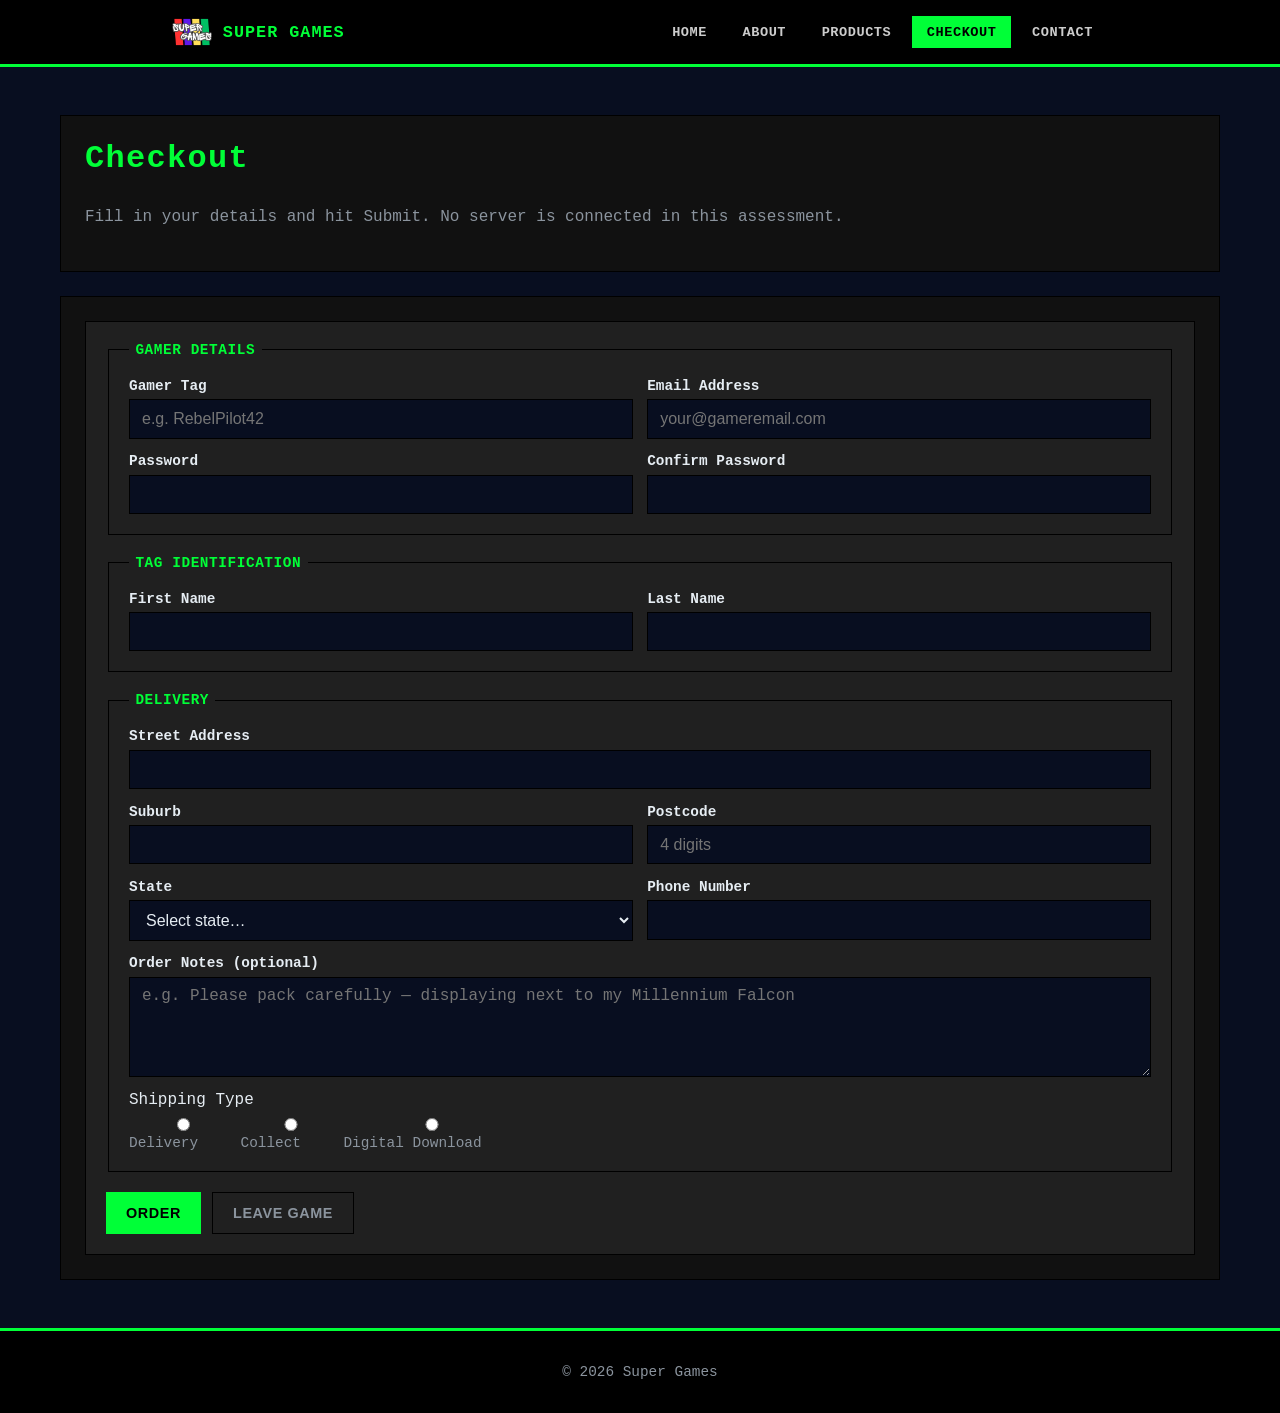
==== checkout.html @ c4bd33df "Add files via upload" ====
<!DOCTYPE html> 
<html lang="en"> 
<head> 
    <meta charset="UTF-8"> 
    <meta name="viewport" content="width=device-width, initial-scale=1.0"> 
    <meta name="description" content="Super Game's Webpage.">
    <title>Super Games | Checkout</title>
    <link rel="stylesheet" href="css\global.css">
    <link rel="stylesheet" href="css\checkout.css">
</head>
<body>
    <header class="site-header">
        <a class="logo" href="index.html">
            <img src="img/Logo.png" alt="super games logo">
            <span>Super Games</span>
        </a>
        <!-- MOBILE MENU TOGGLE: shown on mobile only; desktop/tablet keep the normal
        navigation visible -->
        <input class="menu-toggle" type="checkbox" id="menu-toggle" aria-label="Toggle
        navigation menu">
        <label class="menu-button" for="menu-toggle">
        <img src="img/MenuButton.png" alt="" aria-hidden="true">
        <span>Menu</span>
        </label>
        <nav aria-label="Primary">
        <a href="index.html">Home</a>
        <a href="about.html">About</a>
        <a href="products.html">Products</a>
        <a class="active" href="checkout.html">Checkout</a> 
        <a href="contact.html">Contact</a>
        </nav>
    </header>
    <main>

        <!-- PAGE INTRO -->
        <section>
            <h1>Checkout</h1>
            <p>
                Fill in your details and hit Submit. No server is connected in this assessment.
            </p>
        </section>
    
        <!-- CHECKOUT FORM -->
        <section>
            <form action="#" method="post">
                <!-- action="#" means no server; method="post" sends data in request body -->
    
                <!-- FIELDSET 1: Account details -->
                <fieldset>
                    <legend>Gamer Details</legend>
    
                    <div class="form-grid">
    
                        <div class="field-group">
                            <label for="username">Gamer Tag</label>
                            <input
                                type="text"
                                id="username"
                                name="username"
                                placeholder="e.g. RebelPilot42"
                                required
                            >
                        </div>
    
                        <div class="field-group">
                            <label for="email">Email Address</label>
                            <input
                                type="email"
                                id="email"
                                name="email"
                                placeholder="your@gameremail.com"
                                required
                            >
                        </div>
    
                        <div class="field-group">
                            <label for="password">Password</label>
                            <input
                                type="password"
                                id="password"
                                name="password"
                                required
                            >
                            <!-- type="password" hides characters as typed -->
                        </div>
    
                        <div class="field-group">
                            <label for="confirm_password">Confirm Password</label>
                            <input
                                type="password"
                                id="confirm_password"
                                name="confirm_password"
                                required
                            >
                        </div>
    
                    </div>
                </fieldset>
    
                <!-- FIELDSET 2: Personal details -->
                <fieldset>
                    <legend>Tag Identification</legend>
    
                    <div class="form-grid">
    
                        <div class="field-group">
                            <label for="first_name">First Name</label>
                            <input type="text" id="first_name" name="first_name" required>
                        </div>
    
                        <div class="field-group">
                            <label for="last_name">Last Name</label>
                            <input type="text" id="last_name" name="last_name" required>
                        </div>
                    </div>
                </fieldset>
    
                <!-- FIELDSET 3: Shipping address -->
                <fieldset>
                    <legend>Delivery</legend>
    
                    <div class="form-grid">
    
                        <div class="field-group full">
                            <label for="street">Street Address</label>
                            <input type="text" id="street" name="street" required>
                        </div>
    
                        <div class="field-group">
                            <label for="suburb">Suburb</label>
                            <input type="text" id="suburb" name="suburb" required>
                        </div>
    
                        <div class="field-group">
                            <label for="postcode">Postcode</label>
                            <input
                                type="text"
                                id="postcode"
                                name="postcode"
                                pattern="[0-9]{4}"
                                placeholder="4 digits"
                                required
                            >
                            <!-- Validates exactly 4 digits -->
                        </div>
    
                        <div class="field-group">
                            <label for="state">State</label>
                            <select id="state" name="state" required>
                                <option value="">Select state…</option>
                                <option value="VIC">VIC</option>
                                <option value="NSW">NSW</option>
                                <option value="QLD">QLD</option>
                                <option value="WA">WA</option>
                                <option value="SA">SA</option>
                                <option value="TAS">TAS</option>
                                <option value="ACT">ACT</option>
                                <option value="NT">NT</option>
                            </select>
                        </div>
    
                        <div class="field-group">
                            <label for="phone">Phone Number</label>
                            <input type="tel" id="phone" name="phone" required>
                            <!-- Shows numeric keypad on mobile -->
                        </div>
    
                        <div class="field-group full">
                            <label for="order_notes">Order Notes (optional)</label>
                            <textarea
                                id="order_notes"
                                name="order_notes"
                                placeholder="e.g. Please pack carefully — displaying next to my Millennium Falcon"
                                ></textarea>
                            <!-- Optional field -->
                        </div>
                            
                        <div class="field-group full">
                            <span>Shipping Type</span>
    
                            <div class="inline-options">
                                <!-- Radio buttons: only one selectable -->
                                <label>
                                    <input type="radio" name="faction" value="empire" required>
                                    Delivery
                                </label>
    
                                <label>
                                    <input type="radio" name="faction" value="rebel">
                                    Collect
                                </label>
    
                                <label>
                                    <input type="radio" name="faction" value="neutral">
                                    Digital Download
                                </label>
                            </div>
                        </div>
    
                    </div>
                </fieldset>
    
                <!-- ACTION BUTTONS -->
                <div class="actions">
                    <button type="submit">Order</button>
                    <button type="reset">Leave Game</button>
                </div>
    
            </form>
        </section>
    
    </main>












</body>
<footer>
    <p>&copy; 2026 Super Games</p>
</footer>
</html>
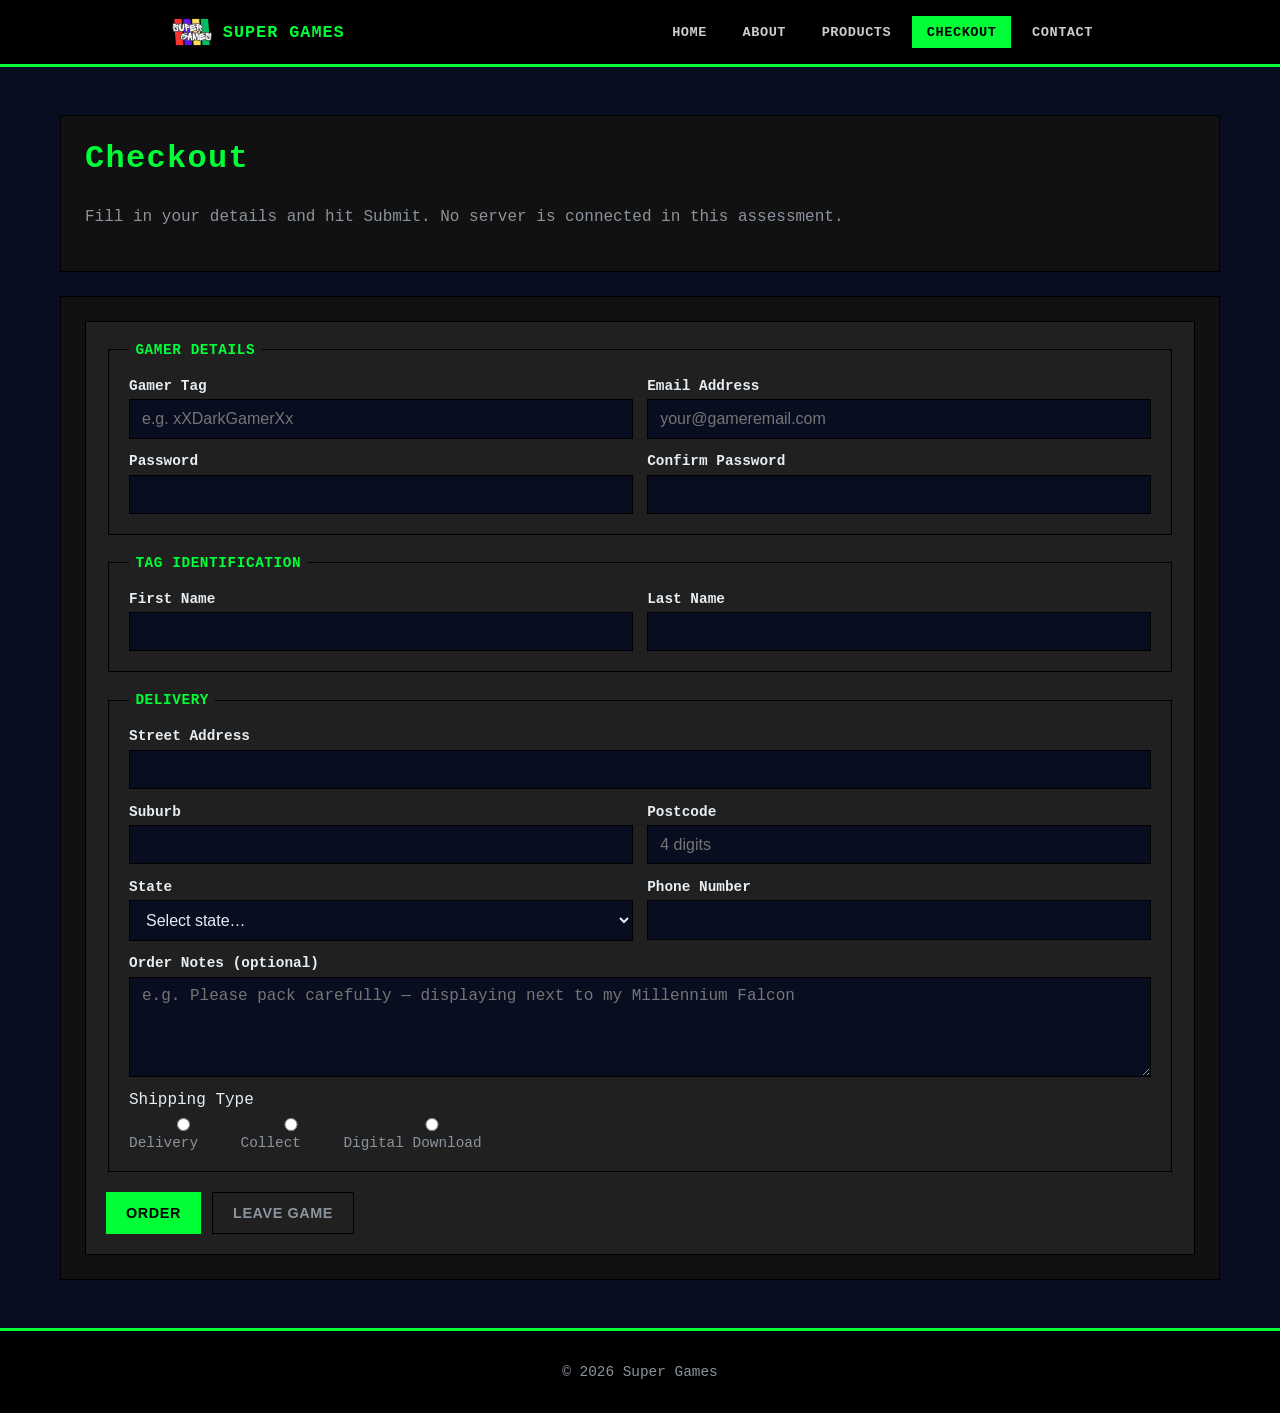
==== commit 417db553: "Add files via upload" ====
--- a/checkout.html
+++ b/checkout.html
@@ -57,7 +57,7 @@
                                 type="text"
                                 id="username"
                                 name="username"
-                                placeholder="e.g. RebelPilot42"
+                                placeholder="e.g. xXDarkGamerXx"
                                 required
                             >
                         </div>
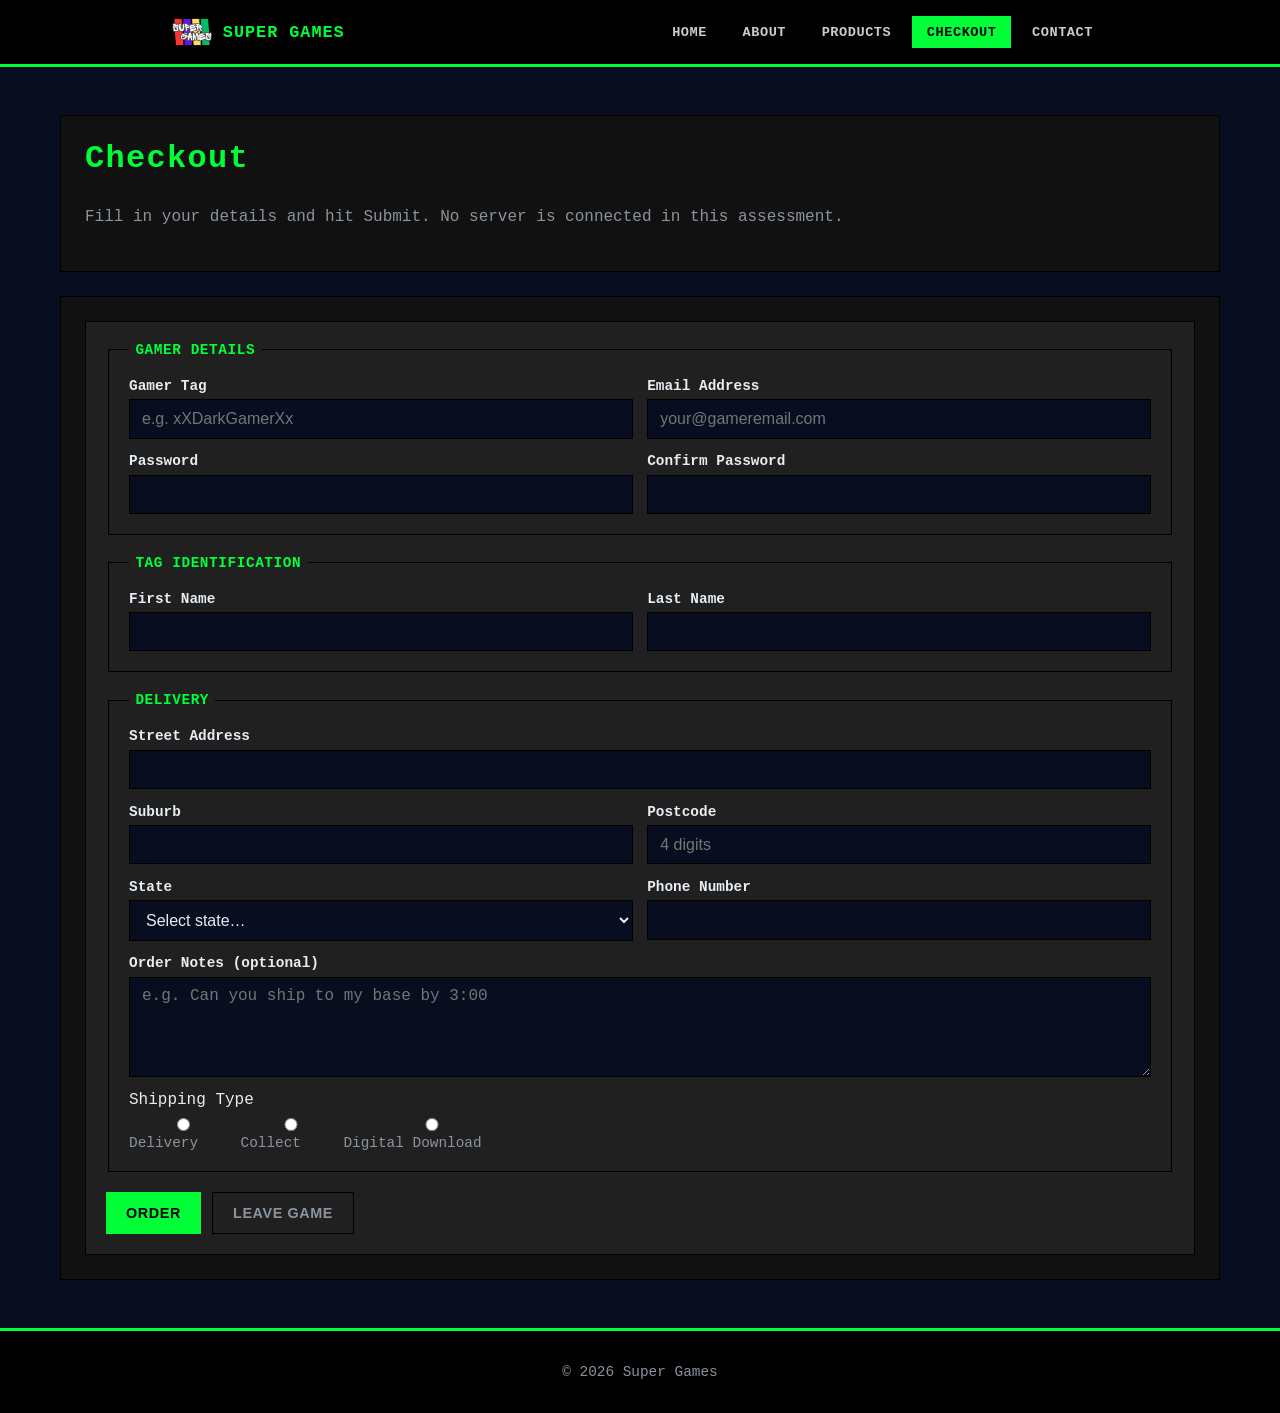
==== commit d231b703: "Add files via upload" ====
--- a/checkout.html
+++ b/checkout.html
@@ -170,7 +170,7 @@
                             <textarea
                                 id="order_notes"
                                 name="order_notes"
-                                placeholder="e.g. Please pack carefully — displaying next to my Millennium Falcon"
+                                placeholder="e.g. Can you ship to my base by 3:00"
                                 ></textarea>
                             <!-- Optional field -->
                         </div>
